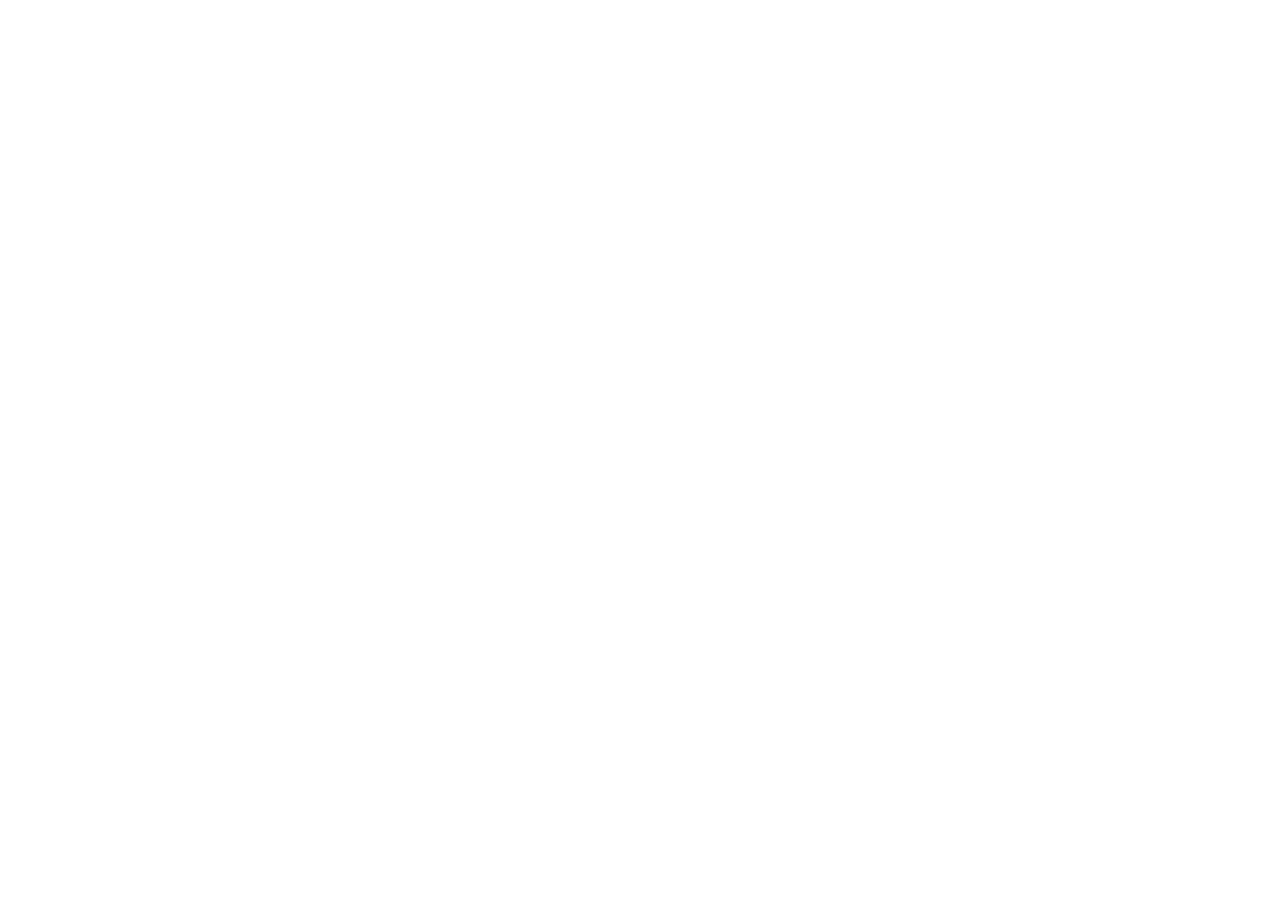
==== index.html @ 6d6224a3 "packages" ====
<!DOCTYPE HTML>
<html>
<head>
  <title>Frozen Fridays! :D</title>

  <!-- Bootstrap CDN -->
  <link type="text/css" rel="stylesheet" href="https://maxcdn.bootstrapcdn.com/bootstrap/3.3.7/css/bootstrap.min.css" />

  <!-- Full Page CDN -->
  <link rel="stylesheet" href="https://cdnjs.cloudflare.com/ajax/libs/fullPage.js/2.8.6/jquery.fullPage.min.css" />

  <!-- Our CSS -->
  <link type="text/css" rel="stylesheet" href="css/styles.css" />

</head>
<body>



  <!-- jQuery CDN -->
  <script type="text/javascript" src="https://cdnjs.cloudflare.com/ajax/libs/jquery/2.2.4/jquery.min.js"></script>

  <!-- Handlebars CDN -->
  <script type="text/javascript" src="https://cdnjs.cloudflare.com/ajax/libs/handlebars.js/4.0.5/handlebars.min.js"></script>

  <!-- Our JS -->
  <script type="text/javascript" src="js/main.js"></script>
</body>

</html>
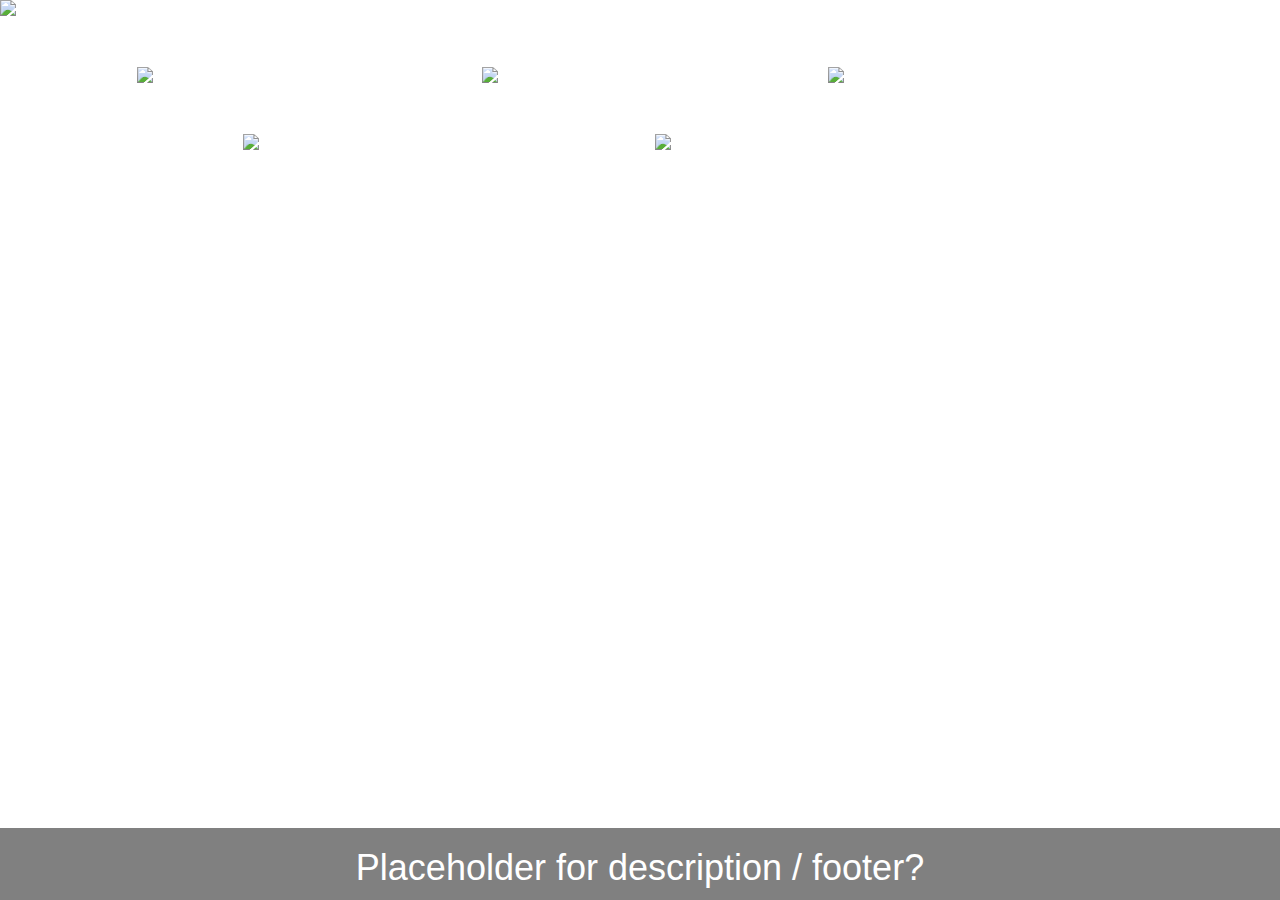
==== commit 9f855ed7: "layout landing page" ====
--- a/index.html
+++ b/index.html
@@ -14,7 +14,37 @@
 
 </head>
 <body>
-
+  <div class="container-fluid">
+    <div class="row">
+      <img class="center-img" src="http://placehold.it/850x250" />
+    </div>
+    <div class="row">
+      <div class="col-sm-10 col-sm-offset-1 day-1-2-3">
+        <div class="col-sm-4">
+          <img class="center-img" src="http://placehold.it/150x150" />
+        </div>
+        <div class="col-sm-4">
+          <img class="center-img" src="http://placehold.it/150x150" />
+        </div>
+        <div class="col-sm-4">
+          <img class="center-img" src="http://placehold.it/150x150" />
+        </div>
+      </div>
+      <div class="col-sm-8 col-sm-offset-2 day-4-5">
+        <div class="col-sm-6">
+          <img class="center-img" src="http://placehold.it/150x150" />
+        </div>
+        <div class="col-sm-6">
+          <img class="center-img" src="http://placehold.it/150x150" />
+        </div>
+      </div>
+    </div>
+    <div class="row">
+      <div id="footer">
+        <h1 style="color: white; text-align:center;">Placeholder for description / footer?</h1>
+      </div>
+    </div>
+  </div>
 
 
   <!-- jQuery CDN -->
--- a/css/styles.css
+++ b/css/styles.css
@@ -0,0 +1,21 @@
+.center-img{
+  display: block;
+  margin: auto;
+}
+
+.day-1-2-3{
+  margin-top: 4%;
+}
+
+.day-4-5{
+  margin-top: 4%;
+}
+
+#footer{
+  width: 100%;
+  height: 8%;
+  position: absolute;
+  bottom: 0;
+  left: 0;
+  background-color: gray;
+}
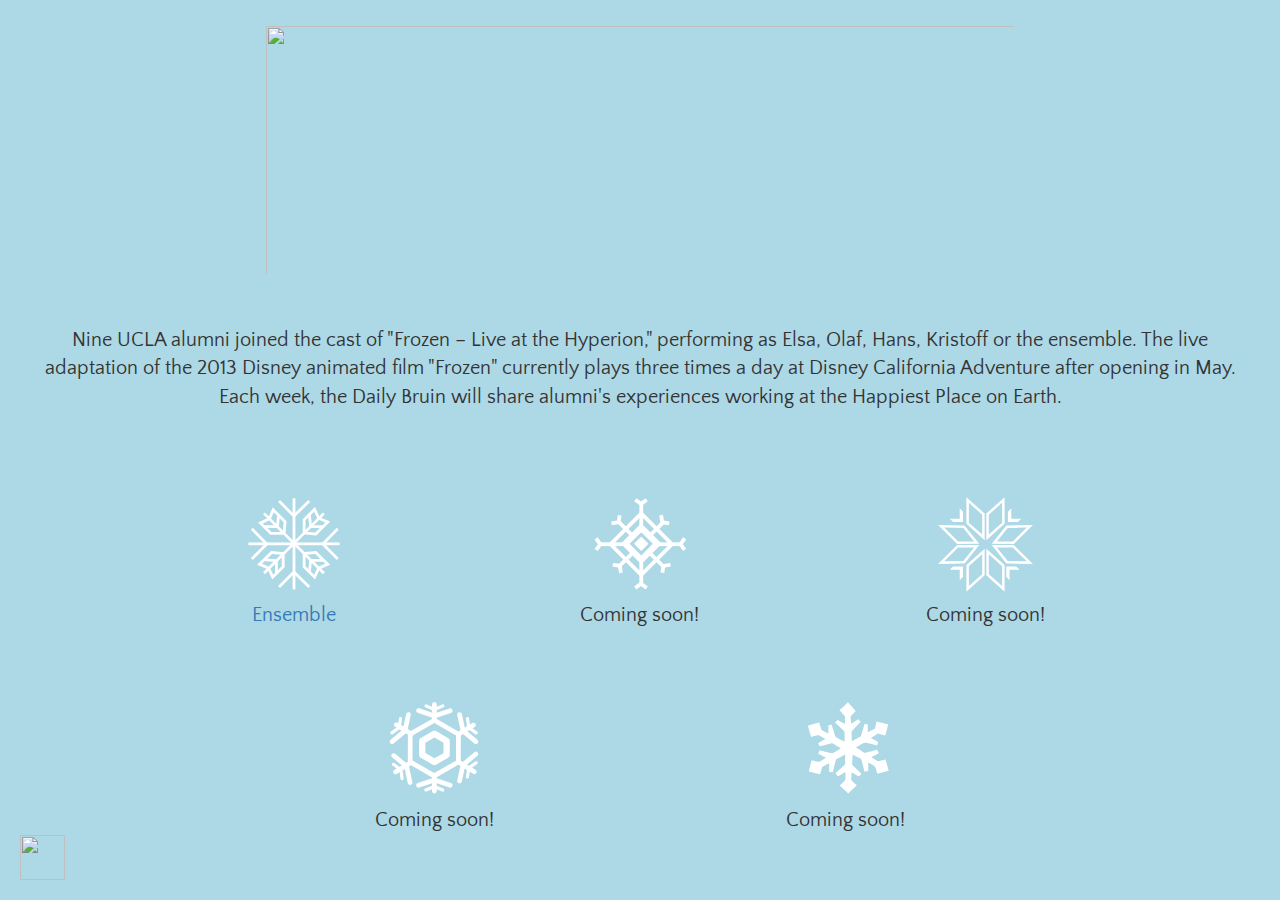
==== commit bed9f5ad: "snowflakes and some styling added" ====
--- a/index.html
+++ b/index.html
@@ -1,51 +1,58 @@
 <!DOCTYPE HTML>
 <html>
 <head>
-  <title>Frozen Fridays! :D</title>
+  <title>Frozen Fridays | Daily Bruin</title>
 
+  <link href="https://fonts.googleapis.com/css?family=Quattrocento+Sans" rel="stylesheet">
   <!-- Bootstrap CDN -->
   <link type="text/css" rel="stylesheet" href="https://maxcdn.bootstrapcdn.com/bootstrap/3.3.7/css/bootstrap.min.css" />
-
-  <!-- Full Page CDN -->
-  <link rel="stylesheet" href="https://cdnjs.cloudflare.com/ajax/libs/fullPage.js/2.8.6/jquery.fullPage.min.css" />
 
   <!-- Our CSS -->
   <link type="text/css" rel="stylesheet" href="css/styles.css" />
 
 </head>
 <body>
-  <div class="container-fluid">
+  <div id="main-page" class="container-fluid">
     <div class="row">
-      <img class="center-img" src="http://placehold.it/850x250" />
+      <img class="center-img title-img" src="img/Frozen-Fridays.svg" />
+    </div>
+    <div class="row">
+      <div class="col-sm-12 series-description">Nine UCLA alumni joined the cast of "Frozen &ndash; Live at the Hyperion," performing as Elsa, Olaf, Hans, Kristoff or the ensemble. The live adaptation of the 2013 Disney animated film "Frozen" currently plays three times a day at Disney California Adventure after opening in May. Each week, the Daily Bruin will share alumni's experiences working at the Happiest Place on Earth.</div>
     </div>
     <div class="row">
       <div class="col-sm-10 col-sm-offset-1 day-1-2-3">
         <div class="col-sm-4">
-          <img class="center-img" src="http://placehold.it/150x150" />
+          <a href="Week-1.html">
+            <img class="center-img" src="img/snowflake_1-02.svg" />
+            <p class="center-text">Ensemble</p>
+          </a>
         </div>
         <div class="col-sm-4">
-          <img class="center-img" src="http://placehold.it/150x150" />
+          <img class="center-img" src="img/snowflake_2-03.svg" />
+          <p class="center-text">Coming soon!</p>
         </div>
         <div class="col-sm-4">
-          <img class="center-img" src="http://placehold.it/150x150" />
+          <img class="center-img" src="img/snowflake_3-04.svg" />
+          <p class="center-text">Coming soon!</p>
         </div>
       </div>
       <div class="col-sm-8 col-sm-offset-2 day-4-5">
         <div class="col-sm-6">
-          <img class="center-img" src="http://placehold.it/150x150" />
+          <img class="center-img" src="img/snowflake_4-05.svg" />
+          <p class="center-text">Coming soon!</p>
         </div>
         <div class="col-sm-6">
-          <img class="center-img" src="http://placehold.it/150x150" />
+          <img class="center-img" src="img/snowflake_5-06.svg" />
+          <p class="center-text">Coming soon!</p>
         </div>
       </div>
     </div>
-    <div class="row">
-      <div id="footer">
-        <h1 style="color: white; text-align:center;">Placeholder for description / footer?</h1>
+    <div class="footer navbar-fixed-bottom">
+      <div class="navbar-content">
+        <a href="http://dailybruin.com/" target="_blank"><img class="db-logo" src="http://dailybruin.com/images/2015/09/Daily-Bruin-Logo.png" /></a>
       </div>
     </div>
   </div>
-
 
   <!-- jQuery CDN -->
   <script type="text/javascript" src="https://cdnjs.cloudflare.com/ajax/libs/jquery/2.2.4/jquery.min.js"></script>
--- a/css/styles.css
+++ b/css/styles.css
@@ -1,6 +1,22 @@
+body{
+    background-color: lightblue;
+}
+
 .center-img{
   display: block;
   margin: auto;
+}
+
+.title-img{
+  height: 300px;
+  width: 800px;
+}
+
+.series-description {
+  text-align: center;
+  font-family: 'Quattrocento Sans', sans-serif;
+  font-size: 20px;
+  padding: 2%;
 }
 
 .day-1-2-3{
@@ -19,3 +35,34 @@
   left: 0;
   background-color: gray;
 }
+
+.db-logo{
+  height: 45px;
+  width: 45px;
+  margin-bottom: 20px;
+  margin-left: 20px;
+}
+
+/*article styling*/
+
+.article-person{
+  text-align: center;
+  font-size: 84px;
+}
+
+.center-text{
+  text-align: center;
+  font-size: 20px;
+  font-family: 'Quattrocento Sans', sans-serif;
+}
+
+.center-img{
+  display: block;
+  margin: auto;
+  padding: 2%;
+}
+
+.article-content {
+  font-family: 'Quattrocento Sans', sans-serif;
+  font-size: 20px;
+}
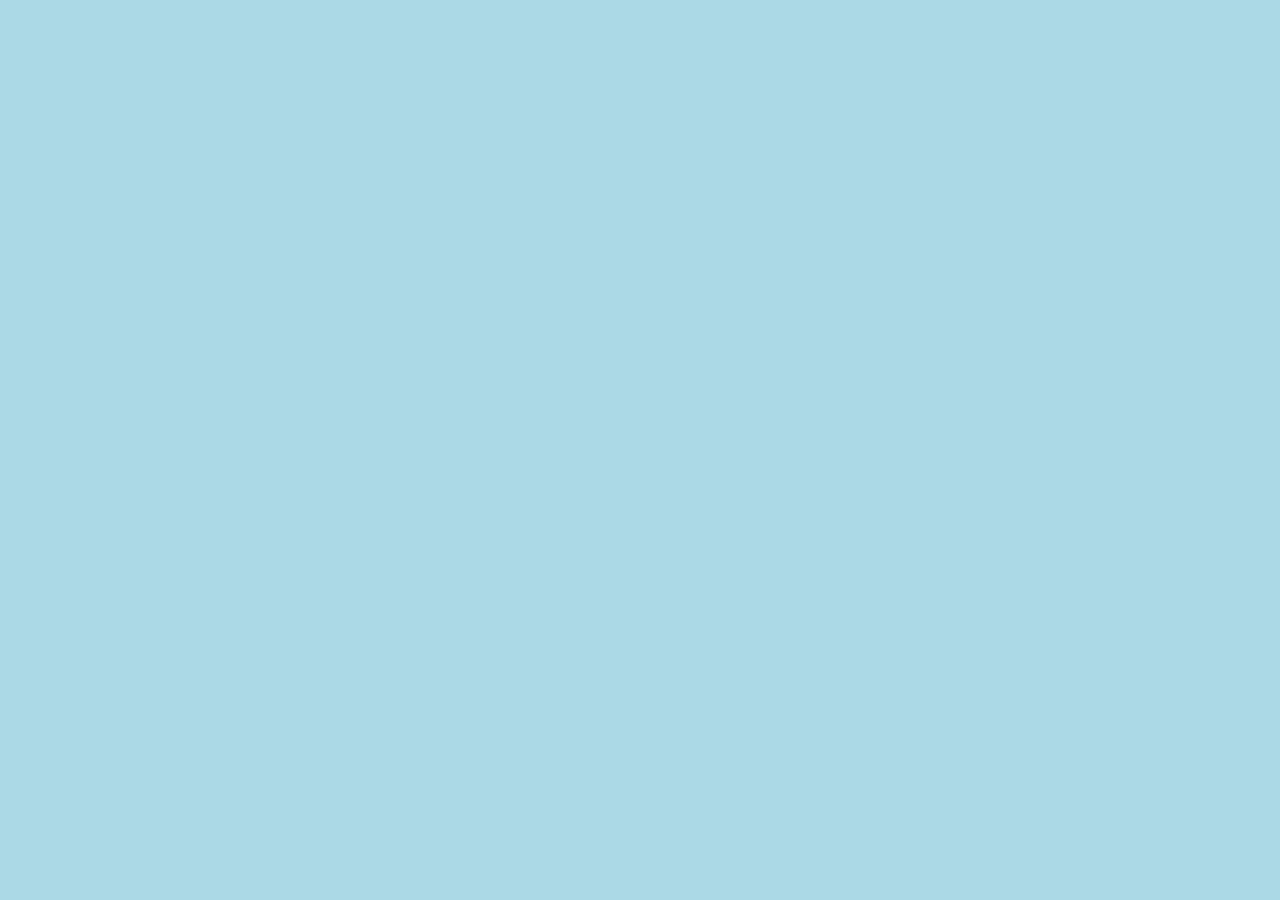
==== commit f25aab8b: "fade in animations" ====
--- a/index.html
+++ b/index.html
@@ -14,41 +14,41 @@
 <body>
   <div id="main-page" class="container-fluid">
     <div class="row">
-      <img class="center-img title-img" src="img/Frozen-Fridays.svg" />
+      <img class="center-img title-img fade-in" src="img/Frozen-Fridays.svg" />
     </div>
     <div class="row">
-      <div class="col-sm-12 series-description">Nine UCLA alumni joined the cast of "Frozen &ndash; Live at the Hyperion," performing as Elsa, Olaf, Hans, Kristoff or the ensemble. The live adaptation of the 2013 Disney animated film "Frozen" currently plays three times a day at Disney California Adventure after opening in May. Each week, the Daily Bruin will share alumni's experiences working at the Happiest Place on Earth.</div>
+      <div class="col-sm-10 col-sm-offset-1 series-description fade-in">Nine UCLA alumni joined the cast of "Frozen &ndash; Live at the Hyperion," performing as Elsa, Olaf, Hans, Kristoff or the ensemble. The live adaptation of the 2013 Disney animated film "Frozen" currently plays three times a day at Disney California Adventure after opening in May. Each week, the Daily Bruin will share alumni's experiences working at the Happiest Place on Earth.</div>
     </div>
     <div class="row">
       <div class="col-sm-10 col-sm-offset-1 day-1-2-3">
-        <div class="col-sm-4">
+        <div class="col-sm-4 week-1 fade-in">
           <a href="Week-1.html">
             <img class="center-img" src="img/snowflake_1-02.svg" />
             <p class="center-text">Ensemble</p>
           </a>
         </div>
-        <div class="col-sm-4">
+        <div class="col-sm-4 week-2 fade-in">
           <img class="center-img" src="img/snowflake_2-03.svg" />
           <p class="center-text">Coming soon!</p>
         </div>
-        <div class="col-sm-4">
+        <div class="col-sm-4 week-3 fade-in">
           <img class="center-img" src="img/snowflake_3-04.svg" />
           <p class="center-text">Coming soon!</p>
         </div>
       </div>
       <div class="col-sm-8 col-sm-offset-2 day-4-5">
-        <div class="col-sm-6">
+        <div class="col-sm-6 week-4 fade-in">
           <img class="center-img" src="img/snowflake_4-05.svg" />
           <p class="center-text">Coming soon!</p>
         </div>
-        <div class="col-sm-6">
+        <div class="col-sm-6 week-5 fade-in">
           <img class="center-img" src="img/snowflake_5-06.svg" />
           <p class="center-text">Coming soon!</p>
         </div>
       </div>
     </div>
     <div class="footer navbar-fixed-bottom">
-      <div class="navbar-content">
+      <div class="navbar-content fade-in">
         <a href="http://dailybruin.com/" target="_blank"><img class="db-logo" src="http://dailybruin.com/images/2015/09/Daily-Bruin-Logo.png" /></a>
       </div>
     </div>
@@ -62,6 +62,8 @@
 
   <!-- Our JS -->
   <script type="text/javascript" src="js/main.js"></script>
+
+  <script type="text/javascript" src="js/index.js"></script>
 </body>
 
 </html>
--- a/css/styles.css
+++ b/css/styles.css
@@ -43,6 +43,10 @@
   margin-left: 20px;
 }
 
+.fade-in{
+  opacity: 0;
+}
+
 /*article styling*/
 
 .article-person{
@@ -62,7 +66,8 @@
   padding: 2%;
 }
 
-.article-content {
+p {
   font-family: 'Quattrocento Sans', sans-serif;
-  font-size: 20px;
+  font-size: 18px;
+  line-height: 30px;
 }
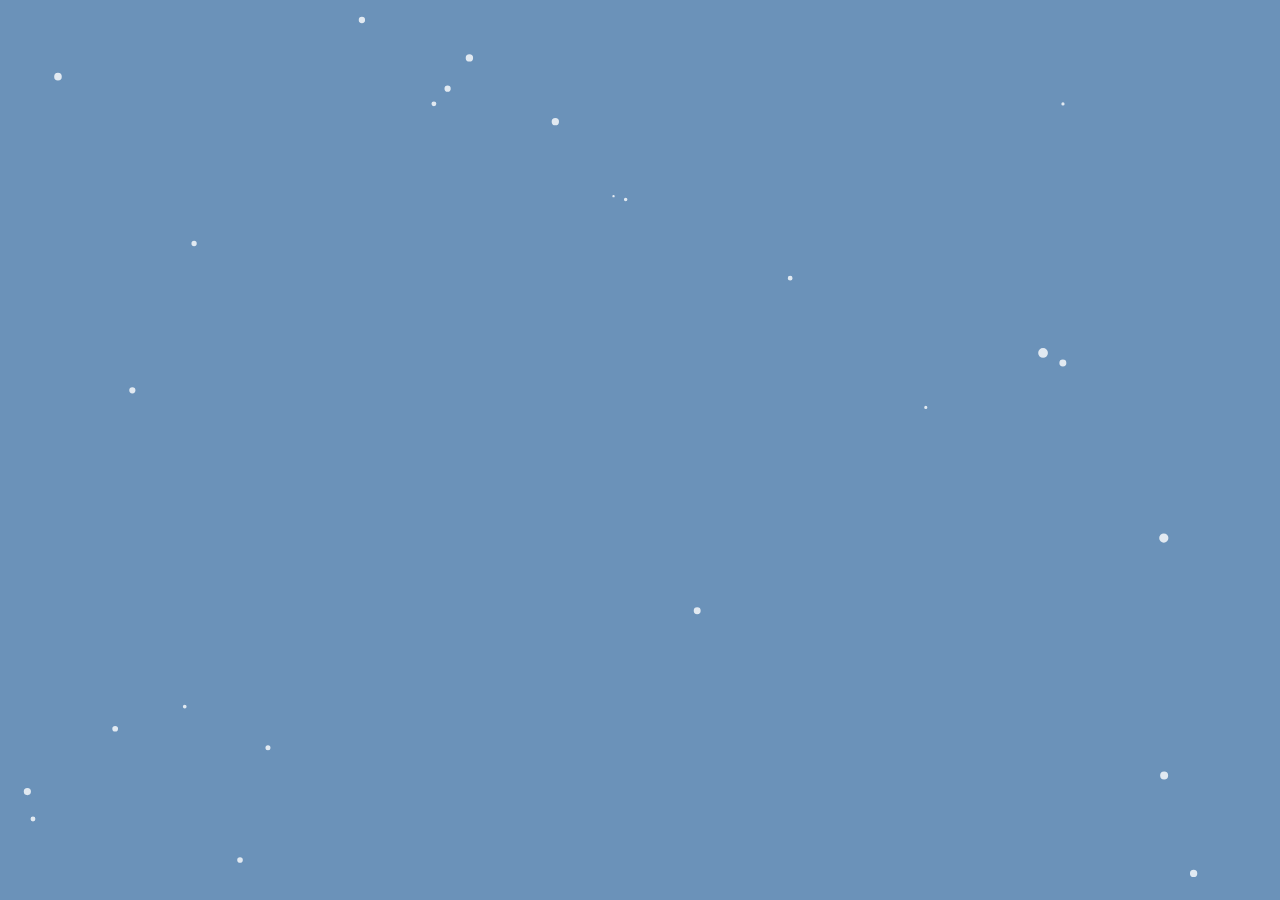
==== commit 83414151: "snowing animation" ====
--- a/index.html
+++ b/index.html
@@ -12,6 +12,8 @@
 
 </head>
 <body>
+  <canvas id="canvas">
+  </canvas>
   <div id="main-page" class="container-fluid">
     <div class="row">
       <img class="center-img title-img fade-in" src="img/Frozen-Fridays.svg" />
@@ -54,6 +56,7 @@
     </div>
   </div>
 
+
   <!-- jQuery CDN -->
   <script type="text/javascript" src="https://cdnjs.cloudflare.com/ajax/libs/jquery/2.2.4/jquery.min.js"></script>
 
@@ -64,6 +67,8 @@
   <script type="text/javascript" src="js/main.js"></script>
 
   <script type="text/javascript" src="js/index.js"></script>
+
+  <script type="text/javascript" src="js/snow-background.js"></script>
 </body>
 
 </html>
--- a/css/styles.css
+++ b/css/styles.css
@@ -1,5 +1,26 @@
 body{
-    background-color: lightblue;
+    background-color: #6b92b9;;
+}
+
+canvas {
+	position: absolute;
+  top: 0;
+  left: 0;
+  z-index: -100;
+}
+
+#main-page{
+  z-index: 1;
+  color: white;
+}
+
+.day-1-2-3 a{
+  text-decoration: none;
+  color: white;
+}
+
+.day-1-2-3 a:hover{
+  color: black;
 }
 
 .center-img{
@@ -60,10 +81,8 @@
   font-family: 'Quattrocento Sans', sans-serif;
 }
 
-.center-img{
-  display: block;
-  margin: auto;
-  padding: 2%;
+.article-img{
+  width: 100%;
 }
 
 p {
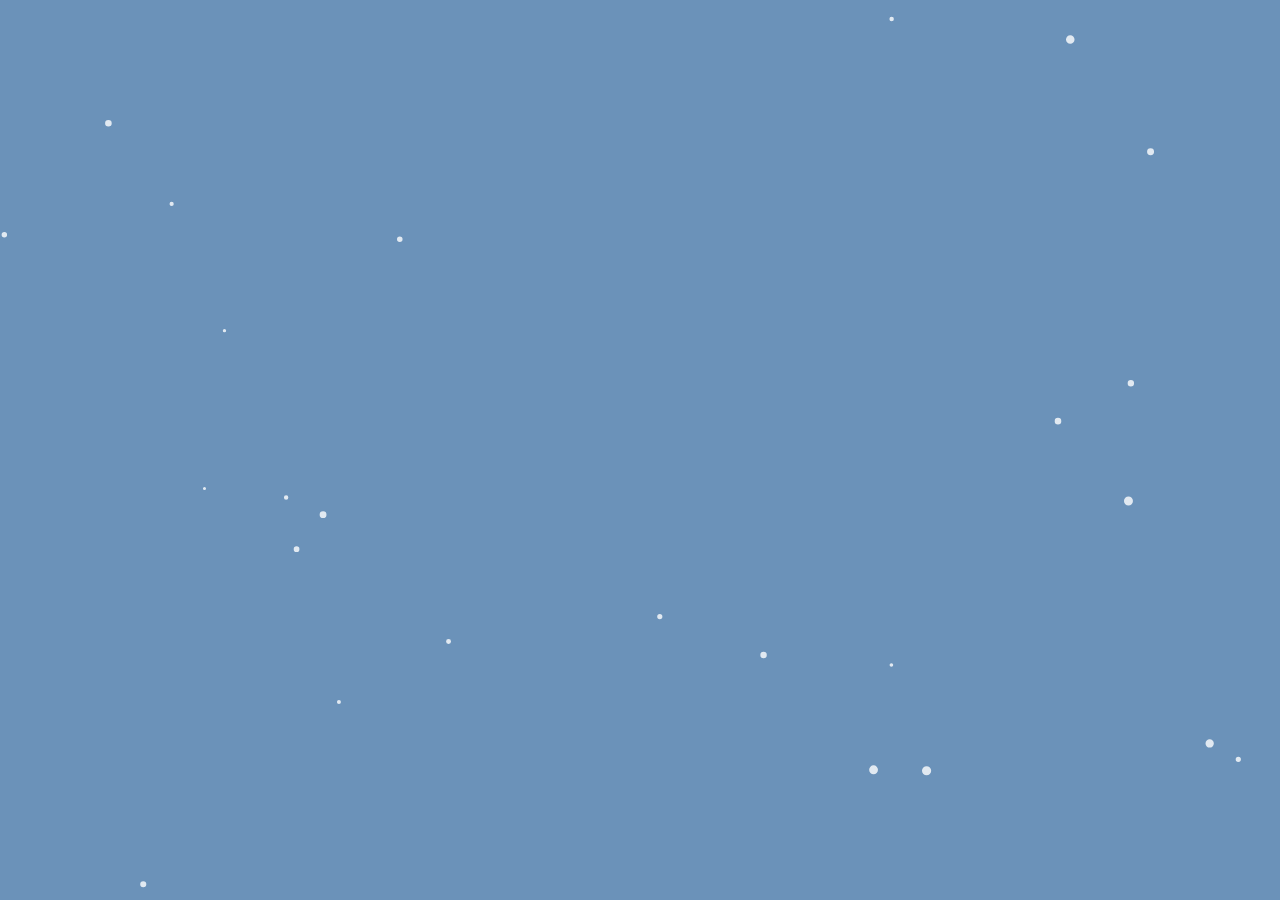
==== commit 1217c380: "week 3" ====
--- a/index.html
+++ b/index.html
@@ -2,6 +2,16 @@
 <html>
 <head>
   <title>Frozen Fridays | Daily Bruin</title>
+
+  <!-- meta tags -->
+  <meta name="viewport" content="width=device-width, initial-scale=1.0, user-scalable=no, minimum-scale=1.0, maximum-scale=1.0">
+  <meta property="og:url"                content="http://graphics.dailybruin.com/frozen-fridays/" />
+  <meta property="og:type"               content="article" />
+  <meta property="og:title"              content="Frozen Fridays" />
+  <meta property="og:description"        content="Each week, Daily Bruin A&amp;E highlights UCLA alumni performing in &quot;Frozen – Live at the Hyperion&quot; at Disney California Adventure." />
+  <meta property="og:image"              content="http://dailybruin.com/images/2016/10/Frozen_Header_SAFE.png" />
+  <meta name="twitter:card" content="summary_large_image">
+  <meta property="og:image:type" content="image/png" />
 
   <link href="https://fonts.googleapis.com/css?family=Quattrocento+Sans" rel="stylesheet">
   <!-- Bootstrap CDN -->
@@ -24,18 +34,22 @@
     <div class="row">
       <div class="col-sm-10 col-sm-offset-1 day-1-2-3">
         <div class="col-sm-4 week-1 fade-in">
-          <a href="Week-1.html">
+          <a class="redirect" href="Week-1.html">
             <img class="center-img" src="img/snowflake_1-02.svg" />
             <p class="center-text">Ensemble</p>
           </a>
         </div>
         <div class="col-sm-4 week-2 fade-in">
-          <img class="center-img" src="img/snowflake_2-03.svg" />
-          <p class="center-text">Coming soon!</p>
+          <a class="redirect" href="Week-2.html">
+            <img class="center-img" src="img/snowflake_2-03.svg" />
+            <p class="center-text">Olaf</p>
+          </a>
         </div>
         <div class="col-sm-4 week-3 fade-in">
-          <img class="center-img" src="img/snowflake_3-04.svg" />
-          <p class="center-text">Coming soon!</p>
+          <a class="redirect" href="Week-2.html">
+            <img class="center-img" src="img/snowflake_3-04.svg" />
+            <p class="center-text">Kristoff</p>
+          </a>
         </div>
       </div>
       <div class="col-sm-8 col-sm-offset-2 day-4-5">
--- a/css/styles.css
+++ b/css/styles.css
@@ -1,5 +1,6 @@
 body{
     background-color: #6b92b9;;
+    overflow-x: hidden;
 }
 
 canvas {
@@ -17,10 +18,11 @@
 .day-1-2-3 a{
   text-decoration: none;
   color: white;
+  transition: all 0.3s ease;
 }
 
 .day-1-2-3 a:hover{
-  color: black;
+  color: rgb(150, 240, 248);
 }
 
 .center-img{
@@ -68,11 +70,18 @@
   opacity: 0;
 }
 
+/* SVG styles */
+.week-1 svg:hover{
+  fill: black;
+}
+
 /*article styling*/
 
 .article-person{
+  font-family: 'Yesteryear', cursive;
   text-align: center;
-  font-size: 84px;
+  font-size: 120px;
+  color: white;
 }
 
 .center-text{
@@ -85,8 +94,38 @@
   width: 100%;
 }
 
-p {
+.article-content {
   font-family: 'Quattrocento Sans', sans-serif;
   font-size: 18px;
   line-height: 30px;
 }
+
+.article-content{
+  background-color: rgba(256, 256, 256, 0.92);
+  padding: 4%;
+}
+
+.headline{
+  font-size: 32px;
+  text-align: center;
+}
+
+.byline{
+  font-size: 22px;
+  text-align: center;
+}
+
+.date{
+  color: white;
+}
+
+.article-top{
+  color: black;
+  background-color: rgba(256, 256, 256, 0.92);
+  padding: 2%;
+}
+
+.article-footer{
+  color: gray;
+  font-size: 14px;
+}
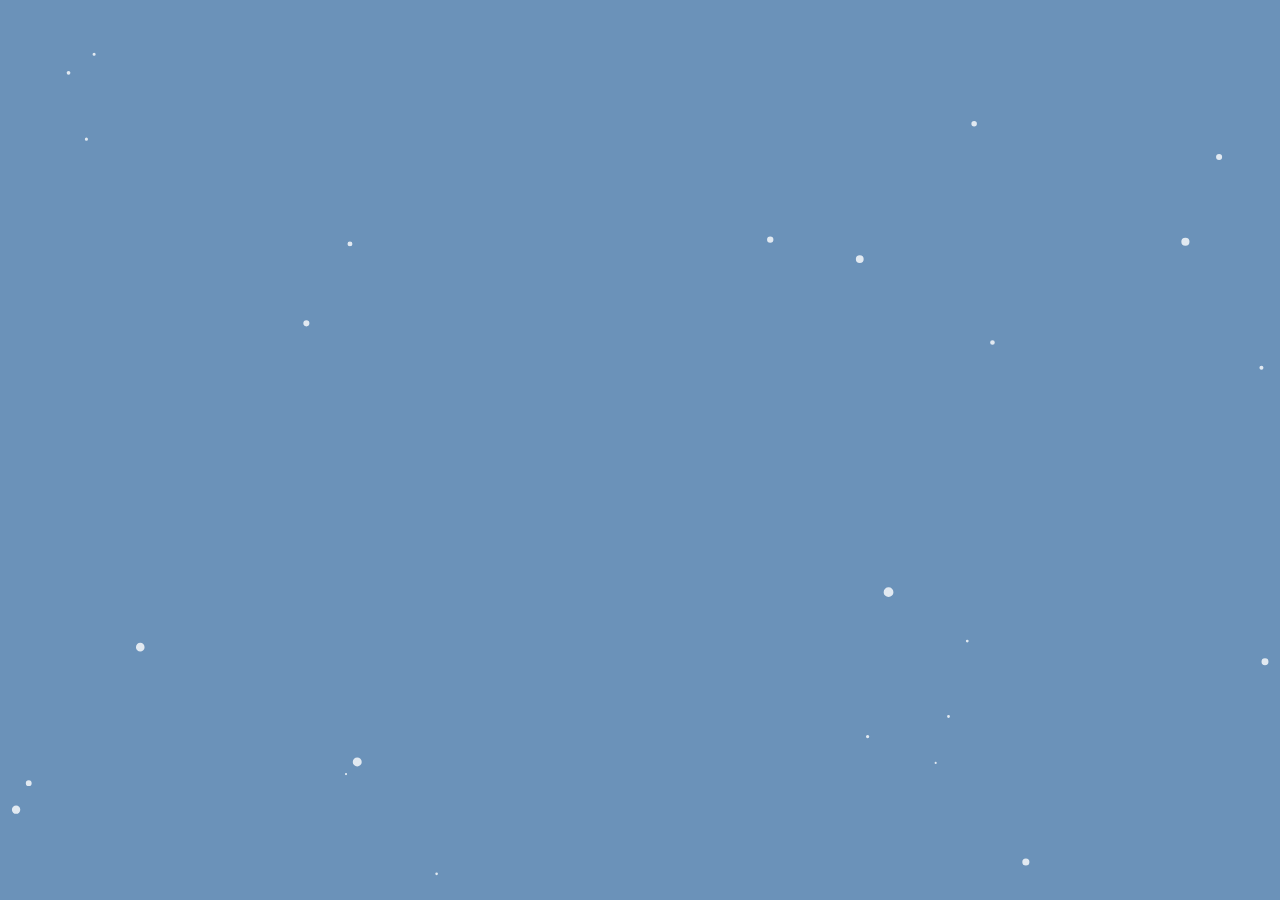
==== commit c2756124: "fix week 3" ====
--- a/index.html
+++ b/index.html
@@ -46,7 +46,7 @@
           </a>
         </div>
         <div class="col-sm-4 week-3 fade-in">
-          <a class="redirect" href="Week-2.html">
+          <a class="redirect" href="Week-3.html">
             <img class="center-img" src="img/snowflake_3-04.svg" />
             <p class="center-text">Kristoff</p>
           </a>
